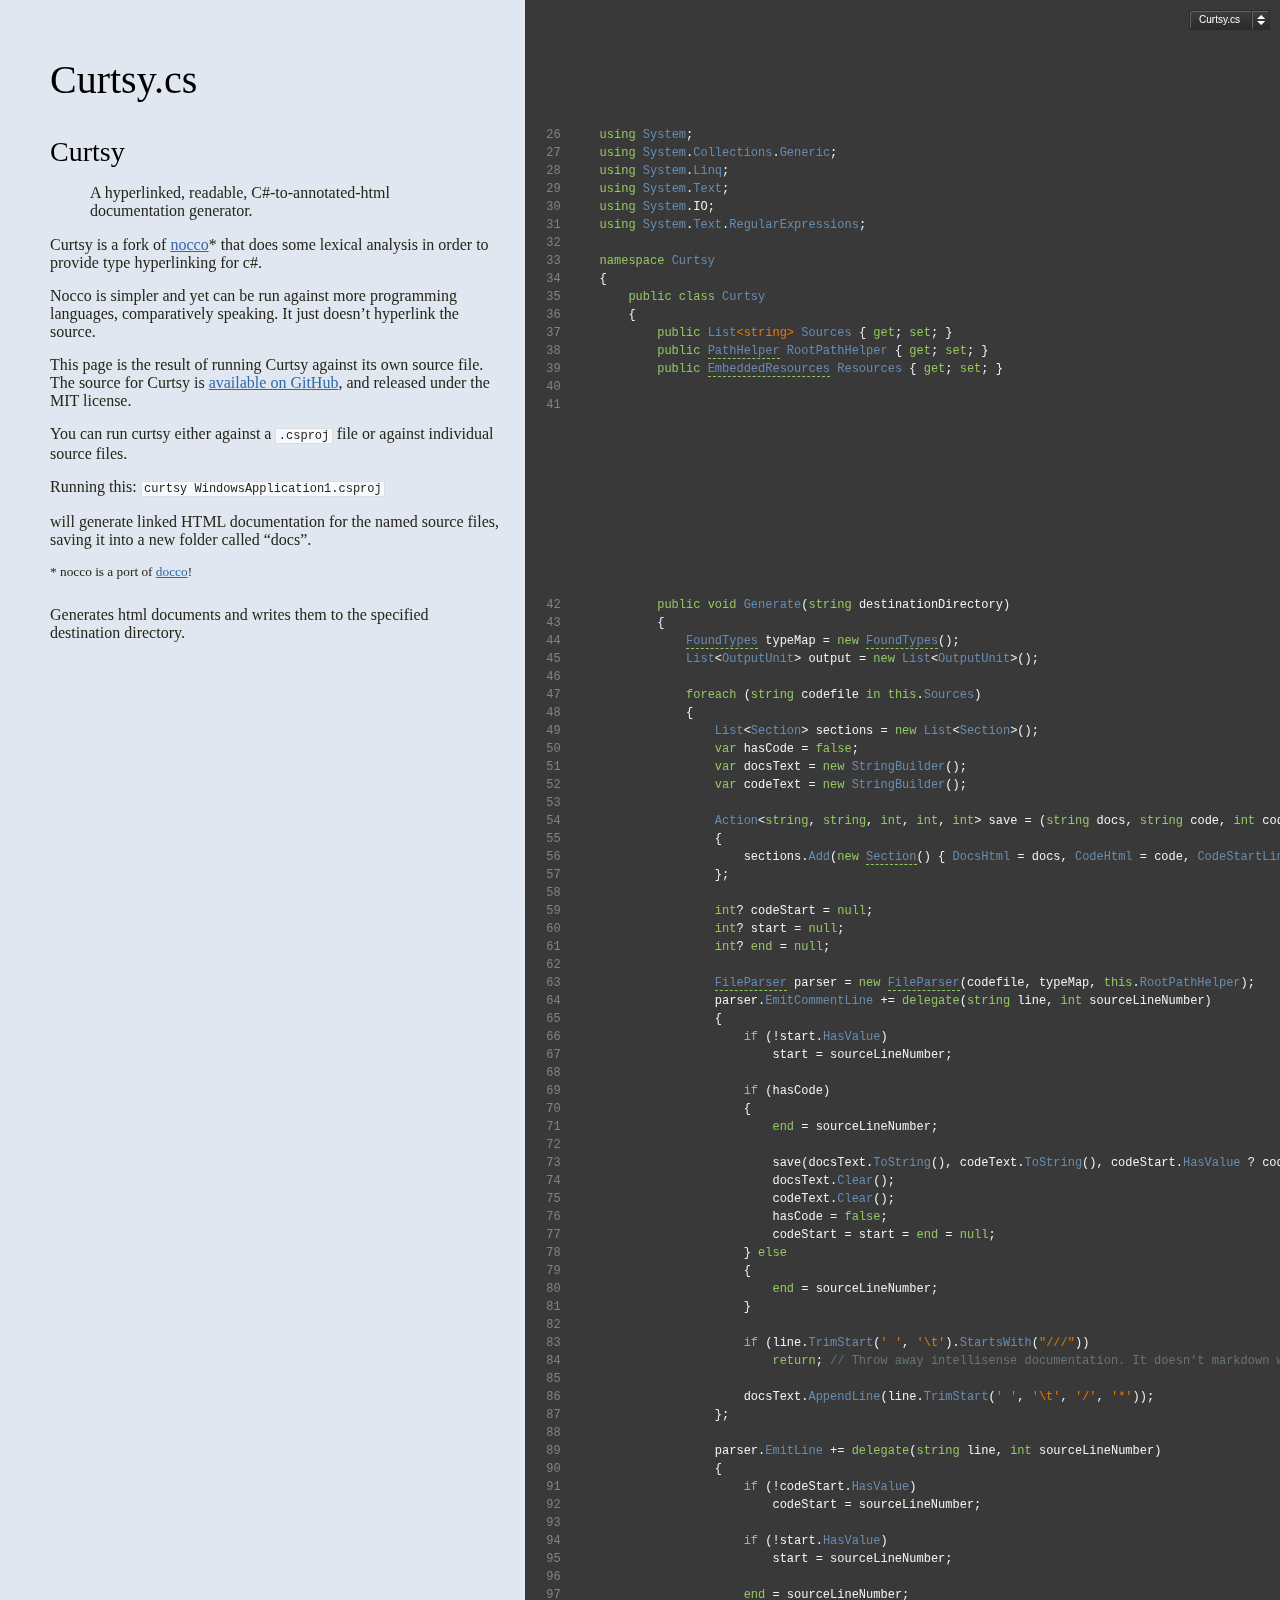
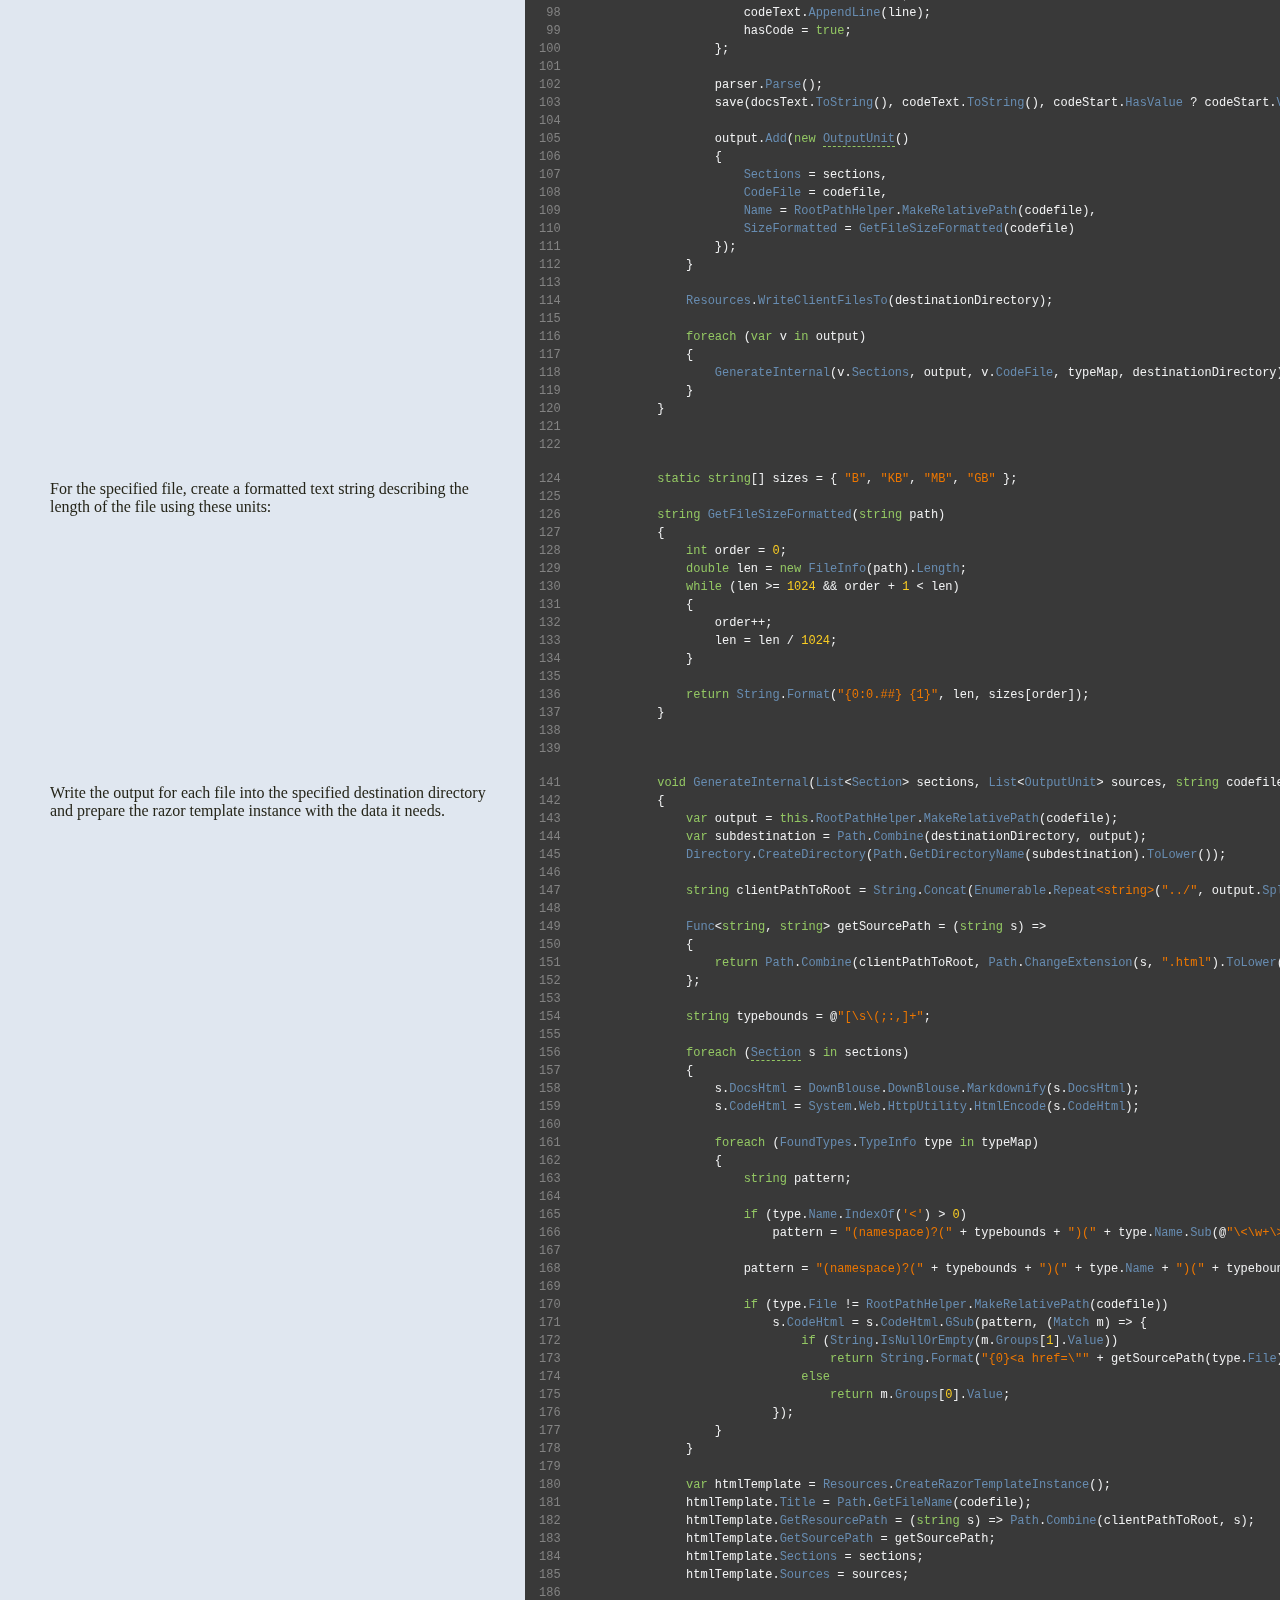
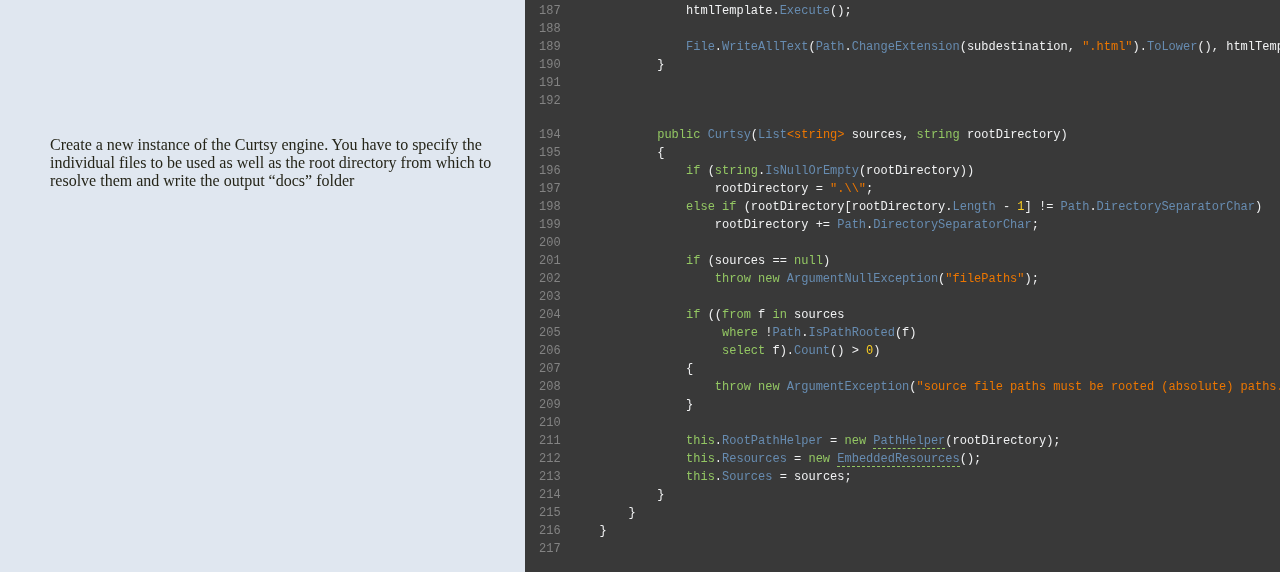
==== curtsy.html @ d338c4c8 "rename to curtsy" ====
<!DOCTYPE html />
<html>
<head>
	<title>Curtsy.cs</title>
	<meta http-equiv="content-type" content="text/html; charset=UTF-8" />
	<link href="curtsy.css" rel="stylesheet" media="all" type="text/css" />
	<script src="prettify.js" type="text/javascript"></script>
</head>
<body onload="prettyPrint()">
	<div id="container">
		<div id="background"></div>
			<div id="sources" class="dd">
				Curtsy.cs
                <div class="ddbtn"></div>
                <header></header>
                <nav>
                    <table border="0" cellspacing="0">
							<tr>
                                <td class="size">8.91 KB</td>
                                <td><a class="source" href="curtsy.html">
								    Curtsy.cs
							    </a></td>
                            </tr>
							<tr>
                                <td class="size">37.19 KB</td>
                                <td><a class="source" href="extensions/stringregexextensions.html">
								    Extensions\StringRegexExtensions.cs
							    </a></td>
                            </tr>
							<tr>
                                <td class="size">1.76 KB</td>
                                <td><a class="source" href="foundtypes.html">
								    FoundTypes.cs
							    </a></td>
                            </tr>
							<tr>
                                <td class="size">12.6 KB</td>
                                <td><a class="source" href="parser,lexer.html">
								    Parser,Lexer.cs
							    </a></td>
                            </tr>
							<tr>
                                <td class="size">1.02 KB</td>
                                <td><a class="source" href="pathhelper.html">
								    PathHelper.cs
							    </a></td>
                            </tr>
							<tr>
                                <td class="size">3.26 KB</td>
                                <td><a class="source" href="program.html">
								    Program.cs
							    </a></td>
                            </tr>
							<tr>
                                <td class="size">1.46 KB</td>
                                <td><a class="source" href="properties/assemblyinfo.html">
								    Properties\AssemblyInfo.cs
							    </a></td>
                            </tr>
							<tr>
                                <td class="size">4.16 KB</td>
                                <td><a class="source" href="embeddedresources.html">
								    EmbeddedResources.cs
							    </a></td>
                            </tr>
							<tr>
                                <td class="size">644 B</td>
                                <td><a class="source" href="section.html">
								    Section.cs
							    </a></td>
                            </tr>
							<tr>
                                <td class="size">1.19 KB</td>
                                <td><a class="source" href="templatebase.html">
								    TemplateBase.cs
							    </a></td>
                            </tr>
                    </table>
				</nav>
			</div>
		<table cellpadding="0" cellspacing="0">
			<thead>
				<tr>
					<th class="docs">
						<h1>Curtsy.cs</h1>
					</th>
                    <th class="lines"></th>
					<th class="code">&nbsp;</th>
				</tr>
			</thead>
			<tbody>
					<tr id="section_1">
						<td class="docs">
							<div class="pilwrap">
								<a class="pilcrow" href="#section_1">&#182;</a>
							</div>
							<h2>Curtsy</h2>
<blockquote>
<p>A hyperlinked, readable, C#-to-annotated-html documentation generator.</p>
</blockquote>
<p>Curtsy is a fork of <a href="http://dontangg.github.com/nocco/">nocco</a>* that does some lexical analysis in order to provide type hyperlinking for c#.</p>

<p>Nocco is simpler and yet can be run against more programming languages, comparatively speaking. It just doesn&rsquo;t hyperlink the source.</p>

<p>This page is the result of running Curtsy against its own source file. The source for Curtsy is <a href="https://github.com/brandonc/curtsy">available on GitHub</a>, and released under the MIT license.</p>

<p>You can run curtsy either against a <code>.csproj</code> file or against individual source files.</p>

<p>Running this: <code>curtsy WindowsApplication1.csproj</code></p>

<p>will generate linked HTML documentation for the named source files, saving it into a new folder called &ldquo;docs&rdquo;.</p>

<p><small>* nocco is a port of <a href="http://jashkenas.github.com/docco/">docco</a>!</small></p>

						</td>
                        <td class="lines">
26<br />
27<br />
28<br />
29<br />
30<br />
31<br />
32<br />
33<br />
34<br />
35<br />
36<br />
37<br />
38<br />
39<br />
40<br />
41<br />
                        </td>
						<td class="code">
							<pre><code class='prettyprint'>using System;
using System.Collections.Generic;
using System.Linq;
using System.Text;
using System.IO;
using System.Text.RegularExpressions;

namespace Curtsy
{
    public class Curtsy
    {
        public List&lt;string&gt; Sources { get; set; }
        public <a href="pathhelper.html">PathHelper</a> RootPathHelper { get; set; }
        public <a href="embeddedresources.html">EmbeddedResources</a> Resources { get; set; }

</code></pre>
						</td>
					</tr>
					<tr id="section_2">
						<td class="docs">
							<div class="pilwrap">
								<a class="pilcrow" href="#section_2">&#182;</a>
							</div>
							<p>Generates html documents and writes them to the specified destination directory.</p>

						</td>
                        <td class="lines">
42<br />
43<br />
44<br />
45<br />
46<br />
47<br />
48<br />
49<br />
50<br />
51<br />
52<br />
53<br />
54<br />
55<br />
56<br />
57<br />
58<br />
59<br />
60<br />
61<br />
62<br />
63<br />
64<br />
65<br />
66<br />
67<br />
68<br />
69<br />
70<br />
71<br />
72<br />
73<br />
74<br />
75<br />
76<br />
77<br />
78<br />
79<br />
80<br />
81<br />
82<br />
83<br />
84<br />
85<br />
86<br />
87<br />
88<br />
89<br />
90<br />
91<br />
92<br />
93<br />
94<br />
95<br />
96<br />
97<br />
98<br />
99<br />
100<br />
101<br />
102<br />
103<br />
104<br />
105<br />
106<br />
107<br />
108<br />
109<br />
110<br />
111<br />
112<br />
113<br />
114<br />
115<br />
116<br />
117<br />
118<br />
119<br />
120<br />
121<br />
122<br />
                        </td>
						<td class="code">
							<pre><code class='prettyprint'>        public void Generate(string destinationDirectory)
        {
            <a href="foundtypes.html">FoundTypes</a> typeMap = new <a href="foundtypes.html">FoundTypes</a>();
            List&lt;OutputUnit&gt; output = new List&lt;OutputUnit&gt;();

            foreach (string codefile in this.Sources)
            {
                List&lt;Section&gt; sections = new List&lt;Section&gt;();
                var hasCode = false;
                var docsText = new StringBuilder();
                var codeText = new StringBuilder();

                Action&lt;string, string, int, int, int&gt; save = (string docs, string code, int codeStartLine, int s, int e) =&gt;
                {
                    sections.Add(new <a href="section.html">Section</a>() { DocsHtml = docs, CodeHtml = code, CodeStartLine = codeStartLine, StartLine = s, EndLine = e });
                };

                int? codeStart = null;
                int? start = null;
                int? end = null;

                <a href="parser,lexer.html">FileParser</a> parser = new <a href="parser,lexer.html">FileParser</a>(codefile, typeMap, this.RootPathHelper);
                parser.EmitCommentLine += delegate(string line, int sourceLineNumber)
                {
                    if (!start.HasValue)
                        start = sourceLineNumber;

                    if (hasCode)
                    {
                        end = sourceLineNumber;

                        save(docsText.ToString(), codeText.ToString(), codeStart.HasValue ? codeStart.Value : 1, start.Value, end.Value);
                        docsText.Clear();
                        codeText.Clear();
                        hasCode = false;
                        codeStart = start = end = null;
                    } else
                    {
                        end = sourceLineNumber;
                    }

                    if (line.TrimStart(&#39; &#39;, &#39;\t&#39;).StartsWith(&quot;///&quot;))
                        return; // Throw away intellisense documentation. It doesn&#39;t markdown well at all.

                    docsText.AppendLine(line.TrimStart(&#39; &#39;, &#39;\t&#39;, &#39;/&#39;, &#39;*&#39;));
                };

                parser.EmitLine += delegate(string line, int sourceLineNumber)
                {
                    if (!codeStart.HasValue)
                        codeStart = sourceLineNumber;

                    if (!start.HasValue)
                        start = sourceLineNumber;

                    end = sourceLineNumber;
                    codeText.AppendLine(line);
                    hasCode = true;
                };

                parser.Parse();
                save(docsText.ToString(), codeText.ToString(), codeStart.HasValue ? codeStart.Value : 0, start.Value, end.Value);

                output.Add(new <a href="section.html">OutputUnit</a>()
                {
                    Sections = sections,
                    CodeFile = codefile,
                    Name = RootPathHelper.MakeRelativePath(codefile),
                    SizeFormatted = GetFileSizeFormatted(codefile)
                });
            }

            Resources.WriteClientFilesTo(destinationDirectory);

            foreach (var v in output)
            {
                GenerateInternal(v.Sections, output, v.CodeFile, typeMap, destinationDirectory);
            }
        }

</code></pre>
						</td>
					</tr>
					<tr id="section_3">
						<td class="docs">
							<div class="pilwrap">
								<a class="pilcrow" href="#section_3">&#182;</a>
							</div>
							<p>For the specified file, create a formatted text string describing the
length of the file using these units:</p>

						</td>
                        <td class="lines">
124<br />
125<br />
126<br />
127<br />
128<br />
129<br />
130<br />
131<br />
132<br />
133<br />
134<br />
135<br />
136<br />
137<br />
138<br />
139<br />
                        </td>
						<td class="code">
							<pre><code class='prettyprint'>        static string[] sizes = { &quot;B&quot;, &quot;KB&quot;, &quot;MB&quot;, &quot;GB&quot; };

        string GetFileSizeFormatted(string path)
        {
            int order = 0;
            double len = new FileInfo(path).Length;
            while (len &gt;= 1024 &amp;&amp; order + 1 &lt; len)
            {
                order++;
                len = len / 1024;
            }

            return String.Format(&quot;{0:0.##} {1}&quot;, len, sizes[order]);
        }

</code></pre>
						</td>
					</tr>
					<tr id="section_4">
						<td class="docs">
							<div class="pilwrap">
								<a class="pilcrow" href="#section_4">&#182;</a>
							</div>
							<p>Write the output for each file into the specified destination directory
and prepare the razor template instance with the data it needs.</p>

						</td>
                        <td class="lines">
141<br />
142<br />
143<br />
144<br />
145<br />
146<br />
147<br />
148<br />
149<br />
150<br />
151<br />
152<br />
153<br />
154<br />
155<br />
156<br />
157<br />
158<br />
159<br />
160<br />
161<br />
162<br />
163<br />
164<br />
165<br />
166<br />
167<br />
168<br />
169<br />
170<br />
171<br />
172<br />
173<br />
174<br />
175<br />
176<br />
177<br />
178<br />
179<br />
180<br />
181<br />
182<br />
183<br />
184<br />
185<br />
186<br />
187<br />
188<br />
189<br />
190<br />
191<br />
192<br />
                        </td>
						<td class="code">
							<pre><code class='prettyprint'>        void GenerateInternal(List&lt;Section&gt; sections, List&lt;OutputUnit&gt; sources, string codefile, <a href="foundtypes.html">FoundTypes</a> typeMap, string destinationDirectory)
        {
            var output = this.RootPathHelper.MakeRelativePath(codefile);
            var subdestination = Path.Combine(destinationDirectory, output);
            Directory.CreateDirectory(Path.GetDirectoryName(subdestination).ToLower());

            string clientPathToRoot = String.Concat(Enumerable.Repeat&lt;string&gt;(&quot;../&quot;, output.Split(Path.DirectorySeparatorChar).Length - 1));

            Func&lt;string, string&gt; getSourcePath = (string s) =&gt;
            {
                return Path.Combine(clientPathToRoot, Path.ChangeExtension(s, &quot;.html&quot;).ToLower()).Replace(Path.DirectorySeparatorChar, &#39;/&#39;);
            };

            string typebounds = @&quot;[\s\(;:,]+&quot;;

            foreach (<a href="section.html">Section</a> s in sections)
            {
                s.DocsHtml = DownBlouse.DownBlouse.Markdownify(s.DocsHtml);
                s.CodeHtml = System.Web.HttpUtility.HtmlEncode(s.CodeHtml);

                foreach (FoundTypes.TypeInfo type in typeMap)
                {
                    string pattern;

                    if (type.Name.IndexOf(&#39;&lt;&#39;) &gt; 0)
                        pattern = &quot;(namespace)?(&quot; + typebounds + &quot;)(&quot; + type.Name.Sub(@&quot;\&lt;\w+\&gt;&quot;, @&quot;&amp;lt;\w+&amp;gt;&quot;) + &quot;)(&quot; + typebounds + &quot;)&quot;;

                    pattern = &quot;(namespace)?(&quot; + typebounds + &quot;)(&quot; + type.Name + &quot;)(&quot; + typebounds + &quot;)&quot;;

                    if (type.File != RootPathHelper.MakeRelativePath(codefile))
                        s.CodeHtml = s.CodeHtml.GSub(pattern, (Match m) =&gt; {
                            if (String.IsNullOrEmpty(m.Groups[1].Value))
                                return String.Format(&quot;{0}&lt;a href=\&quot;&quot; + getSourcePath(type.File) + &quot;\&quot;&gt;{1}&lt;/a&gt;{2}&quot;, m.Groups[2].Value, m.Groups[3].Value, m.Groups[4].Value);
                            else
                                return m.Groups[0].Value;
                        });
                }
            }

            var htmlTemplate = Resources.CreateRazorTemplateInstance();
            htmlTemplate.Title = Path.GetFileName(codefile);
            htmlTemplate.GetResourcePath = (string s) =&gt; Path.Combine(clientPathToRoot, s);
            htmlTemplate.GetSourcePath = getSourcePath;
            htmlTemplate.Sections = sections;
            htmlTemplate.Sources = sources;

            htmlTemplate.Execute();

            File.WriteAllText(Path.ChangeExtension(subdestination, &quot;.html&quot;).ToLower(), htmlTemplate.Buffer.ToString()); // Overwrites existing file
        }

</code></pre>
						</td>
					</tr>
					<tr id="section_5">
						<td class="docs">
							<div class="pilwrap">
								<a class="pilcrow" href="#section_5">&#182;</a>
							</div>
							<p>Create a new instance of the Curtsy engine. You have to specify the individual files to be used as well
as the root directory from which to resolve them and write the output &ldquo;docs&rdquo; folder</p>

						</td>
                        <td class="lines">
194<br />
195<br />
196<br />
197<br />
198<br />
199<br />
200<br />
201<br />
202<br />
203<br />
204<br />
205<br />
206<br />
207<br />
208<br />
209<br />
210<br />
211<br />
212<br />
213<br />
214<br />
215<br />
216<br />
217<br />
                        </td>
						<td class="code">
							<pre><code class='prettyprint'>        public Curtsy(List&lt;string&gt; sources, string rootDirectory)
        {
            if (string.IsNullOrEmpty(rootDirectory))
                rootDirectory = &quot;.\\&quot;;
            else if (rootDirectory[rootDirectory.Length - 1] != Path.DirectorySeparatorChar)
                rootDirectory += Path.DirectorySeparatorChar;
            
            if (sources == null)
                throw new ArgumentNullException(&quot;filePaths&quot;);

            if ((from f in sources
                 where !Path.IsPathRooted(f)
                 select f).Count() &gt; 0)
            {
                throw new ArgumentException(&quot;source file paths must be rooted (absolute) paths.&quot;);
            }

            this.RootPathHelper = new <a href="pathhelper.html">PathHelper</a>(rootDirectory);
            this.Resources = new <a href="embeddedresources.html">EmbeddedResources</a>();
            this.Sources = sources;
        }
    }
}

</code></pre>
						</td>
					</tr>
			</tbody>
		</table>
	</div>
</body>
</html>
---- curtsy.css ----
/*--------------------- Layout and Typography ----------------------------*/
body {
  font-family: 'Bookman Old Style',Georgia,serif;
  font-size: 15px;
  line-height: 22px;
  color: #252519;
  margin: 0; padding: 0;
  background-color: #E0E7F0
}
a { 
  color: #3067ac;
}
a:visited {
  color: #261a3b;
}
  a:visited {
    color: #261a3b;
  }
p {
  margin: 0 0 15px 0;
}
h4, h5, h6 {
  color: #333;
  margin: 6px 0 6px 0;
  font-size: 13px;
}
  h2, h3 {
    margin: 0;
    color: #000;
    font-family: 'Droid Serif', Georgia, serif;
    font-size: 28px;
    line-height: 32px;
    font-weight: normal;
  }
    h1 {
      margin-top: 40px;
      margin-bottom: 15px;
      color: #000;
      font-family: 'Droid Serif', Georgia, serif;
      font-size: 40px;
      line-height: 60px;
      font-weight: normal;
    }
#container {
  position: relative;
}
#background {
  position: fixed;
  top: 0; left: 524px; right: 0; bottom: 0;
  background: #393939;
  border-left: 1px solid #e5e5ee;
  z-index: -1;
}
#sources {
    position: fixed;
    top: 10px;
    right: 10px;
}

#sources ul {
    margin: 0;
    padding: 0;
}

#sources li {
    list-style-type: none;
    margin: 0;
}

#sources header {
  width: 100%;
  height: 7px;
  background: transparent url('[data-uri]') no-repeat scroll right 1px;
  position: absolute;
  right: 2px;
  top: 17px;
  z-index: 2;
  display: none;
}

#sources nav {
    position: absolute;
    top: 23px;
    right: -4px;
    background: #2c2c2c;
    margin: 0 auto;
    /* border-radius */
    -webkit-border-radius: 3px;
    -moz-border-radius: 3px;
    border-radius: 3px;
    /* box-shadow */
    -webkit-box-shadow: rgba(0,0,0,0.2) 0px 1px 3px;
    -moz-box-shadow: rgba(0,0,0,0.2) 0px 1px 3px;
    box-shadow: rgba(0,0,0,0.2) 0px 1px 3px;
    border-width: 1px 0 0 1px;
    border-style: solid;
    border-color: #626262;
    z-index: 1; 
}

#sources nav table {
  width: 100%;
  border: solid 4px #4e4e4e;
  -webkit-border-radius: 2px;
  -moz-border-radius: 2px;
  border-radius: 2px;
  font: normal 12px/29px Arial;
}

#sources nav table a {
  color: #cacaca;
  text-decoration: none;
  display: block;
  width: 100%;
  height: 29px;
}

#sources nav tr:hover a {
  color: #fff;
}

#sources nav tr:hover td.size {
  color: #fff;
}

#sources nav tr:first-child td {
  border-top: none;
}

#sources nav td {
  padding: 5px;
  margin: 0;
  border-top: 1px solid #383838;
  vertical-align: bottom;
  padding: 0 10px;
  background: transparent url('[data-uri]') no-repeat scroll right top;
  overflow: hidden;
}

#sources nav td.size {
  font: normal 10px/25px 'Courier New';
  color: #777;
  text-align: right;
  vertical-align: bottom;
  padding: 0 0 0 10px;
  background:url('[data-uri]') no-repeat scroll left top;
  overflow: hidden;
  white-space: nowrap;
}

.dd {
    background-image: url('[data-uri]');
    background-repeat: no-repeat;
    height: 20px;
    padding: 0 30px 0 10px;
    font: normal 10px/20px Arial,sans-serif;
    color: white;
    cursor: pointer; 
}

#sources:hover nav, #sources:hover header {
    display: block !important;
}

.ddbtn {
    width: 19px;
    height: 20px;
    background-image: url('[data-uri]');
    background-repeat: no-repeat;
    margin: 0 0 0 10px;
    position: absolute;
    right: 0;
    top: 0;
}

.dd nav {
    display: none;
}

#jump_to, #jump_page {
  background: #66747B;
  -webkit-box-shadow: 0 0 15px #777; -moz-box-shadow: 0 0 15px #777;
  -webkit-border-bottom-left-radius: 4px; -moz-border-radius-bottomleft: 4px;
  font: 10px sans-serif;
  text-transform: uppercase;
  cursor: pointer;
  text-align: right;
}
#jump_to, #jump_wrapper {
  position: fixed;
  right: 0; top: 0;
  padding: 5px 10px;
}
  #jump_wrapper {
    padding: 0;
    display: none;
  }
    #jump_to:hover #jump_wrapper {
      display: block;
    }
    #jump_page {
      padding: 5px 0 3px;
      margin: 0 0 25px 25px;
    }
      #jump_page .source {
        display: block;
        padding: 5px 10px;
        text-decoration: none;
        border-top: 1px solid #393939;
      }
        #jump_page .source:hover {
          background: #586f8b;
          color: #fff;
        }
        #jump_page .source:first-child {
        }
        #jump_page a {
            color: black;
        }
table td {
  border: 0;
  outline: 0;
  vertical-align: top;
}
  td.docs, th.docs {
    max-width: 450px;
    min-width: 450px;
    min-height: 5px;
    padding: 10px 25px 1px 50px;
    overflow-x: hidden;
    vertical-align: top;
    text-align: left;
  }
    .docs pre {
      margin: 15px 0 15px;
      padding-left: 15px;
    }
    .docs p tt, .docs p code {
      background: #f8f8ff;
      border: 1px solid #dedede;
      font-size: 12px;
      padding: 0 0.2em;
    }
    .pilwrap {
      position: relative;
    }
      .pilcrow {
        font: 12px Arial;
        text-decoration: none;
        color: #454545;
        position: absolute;
        top: 6px; left: -20px;
        padding: 1px 2px;
        opacity: 0;
        -webkit-transition: opacity 0.2s linear;
        background: url('[data-uri]') no-repeat scroll 0 0;
        width: 11px;
        height: 11px;
        text-indent: -999px;
      }
        td.docs:hover .pilcrow {
          opacity: 1;
        }
  td.lines {
    width: auto;
    text-align: right;
    font-family: Menlo, Monaco, Consolas, "Lucida Console", monospace;
    font-size: 12px; line-height: 18px;
    color: #838383;
    padding: 0 14px 16px 14px;
    background-color: #393939;
  }
  td.code, th.code {
    padding: 0 15px 16px 25px;
    width: 100%;
    vertical-align: top;
    background: #393939;
  }
  th.lines {
      background-color: #393939;
  }
  td.code a, th.code a 
  {
      text-decoration: none;
      border-bottom: 1px dashed #93C763;
  }
  td.code a:hover, th.code a:hover {
      color: #93C763;
  }
    pre, tt, code {
      font-size: 12px; line-height: 18px;
      font-family: Menlo, Monaco, Consolas, "Lucida Console", monospace;
      margin: 0; padding: 0;
    }

/*---------------------- Prettify Syntax Highlighting -----------------------------*/
/*
 * Derived from einaros's Sons of Obsidian theme at
 * http://studiostyl.es/schemes/son-of-obsidian by
 * Alex Ford of CodeTunnel:
 * http://CodeTunnel.com/blog/post/71/google-code-prettify-obsidian-theme
 */

.str
{
    color: #EC7600;
}
.kwd
{
    color: #93C763;
}
.com
{
    color: #66747B;
}
.typ
{
    color: #678CB1;
}
.lit
{
    color: #FACD22;
}
.pun
{
    color: #F1F2F3;
}
.pln
{
    color: #F1F2F3;
}
.tag
{
    color: #8AC763;
}
.atn
{
    color: #E0E2E4;
}
.atv
{
    color: #EC7600;
}
.dec
{
    color: purple;
}
pre.prettyprint
{
    border: 0px solid #888;
}
ol.linenums
{
    margin-top: 0;
    margin-bottom: 0;
}
.prettyprint {
    background: #393939;
}
li.L0, li.L1, li.L2, li.L3, li.L4, li.L5, li.L6, li.L7, li.L8, li.L9
{
    color: #555;
}
li.L1, li.L3, li.L5, li.L7, li.L9 {
    background: #111;
}
@media print
{
    .str
    {
        color: #060;
    }
    .kwd
    {
        color: #006;
        font-weight: bold;
    }
    .com
    {
        color: #600;
        font-style: italic;
    }
    .typ
    {
        color: #404;
        font-weight: bold;
    }
    .lit
    {
        color: #044;
    }
    .pun
    {
        color: #440;
    }
    .pln
    {
        color: #000;
    }
    .tag
    {
        color: #006;
        font-weight: bold;
    }
    .atn
    {
        color: #404;
    }
    .atv
    {
        color: #060;
    }
}
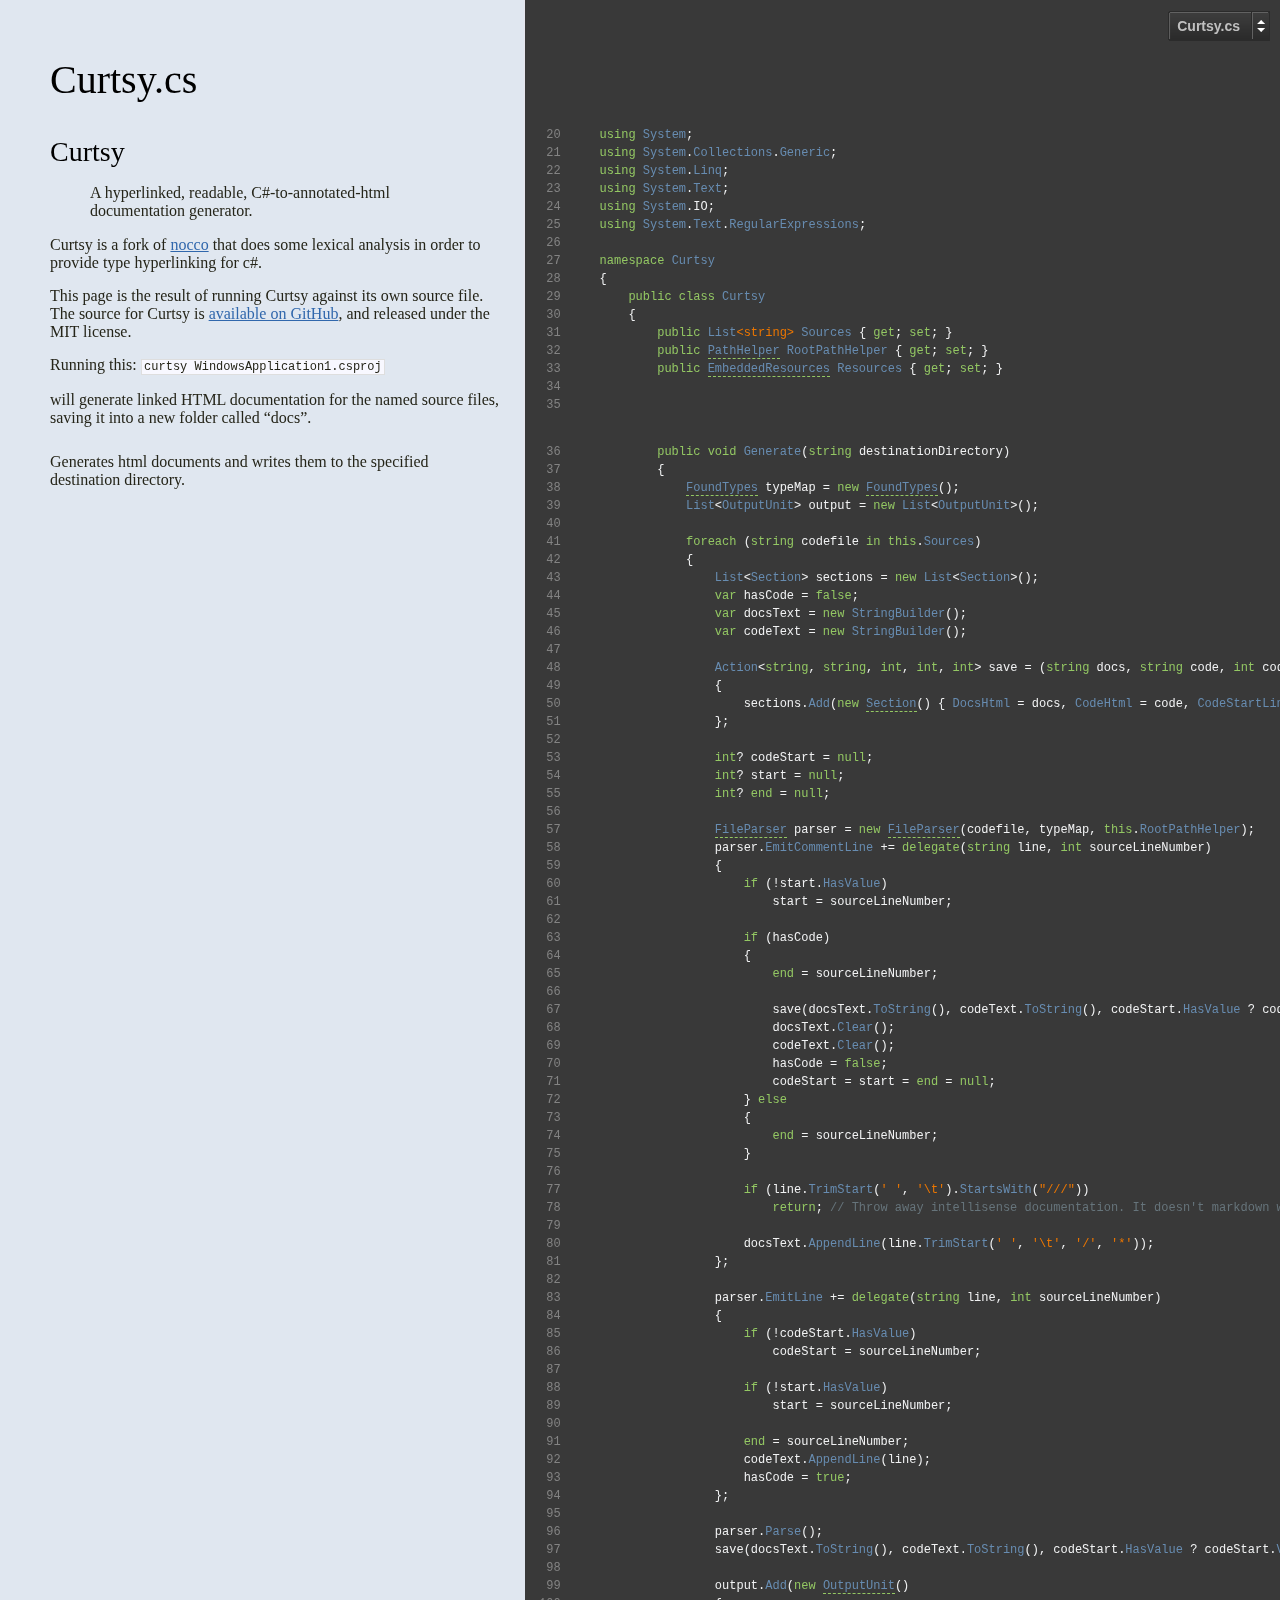
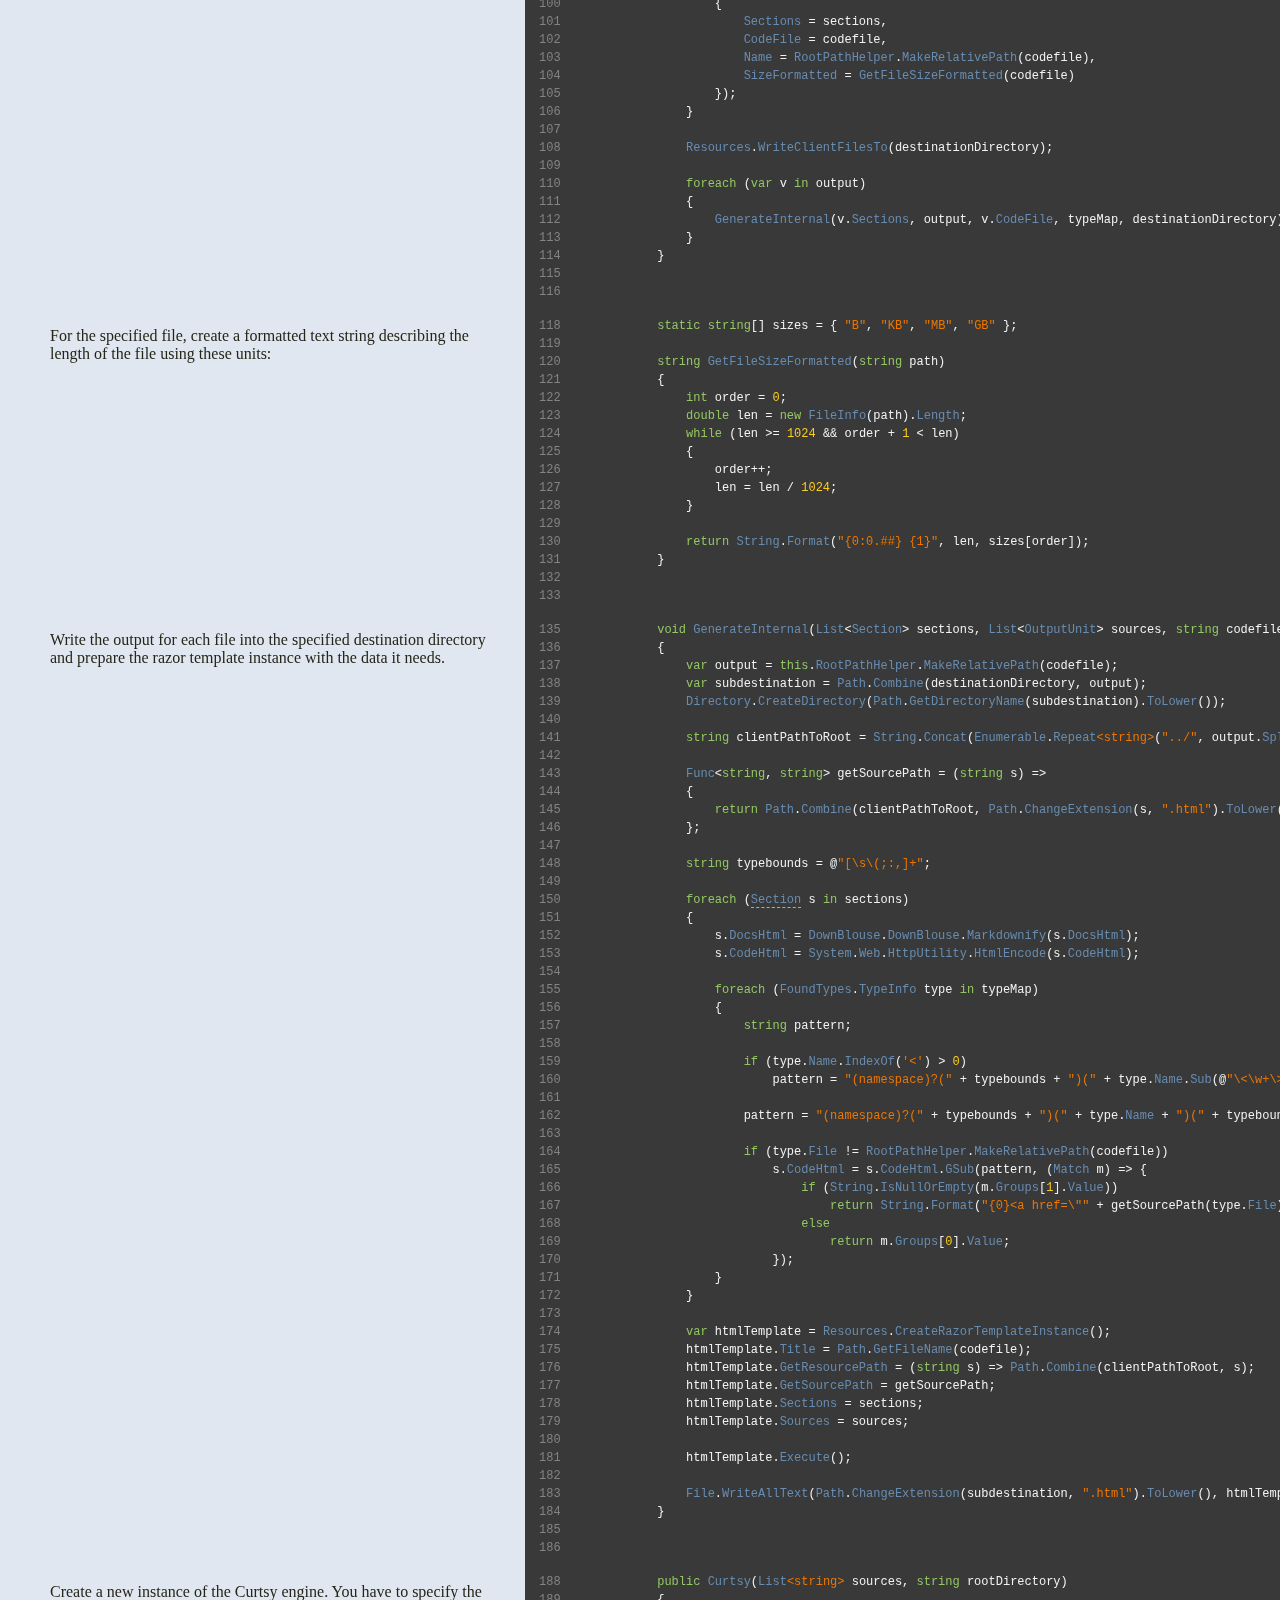
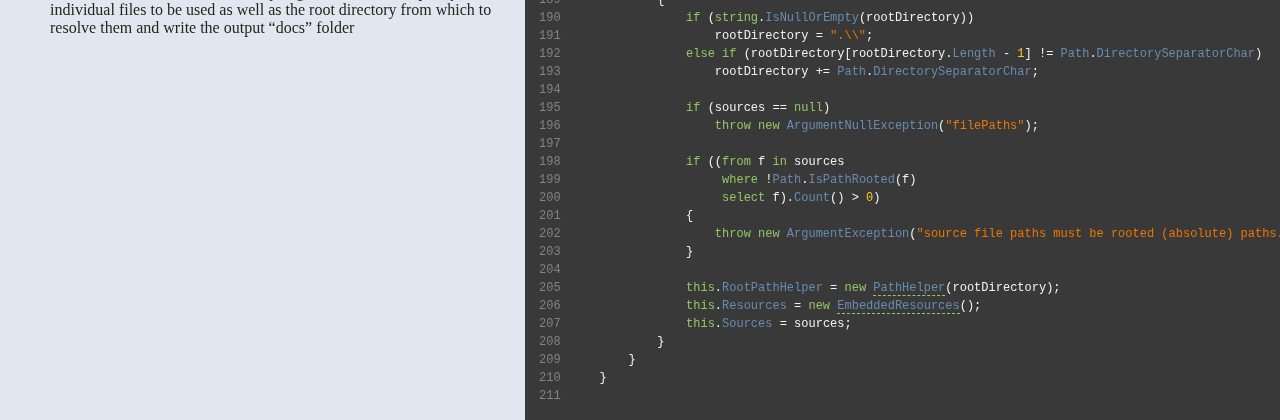
==== commit 11fed158: "enlarge file dropdown thing" ====
--- a/curtsy.html
+++ b/curtsy.html
@@ -16,7 +16,7 @@
                 <nav>
                     <table border="0" cellspacing="0">
 							<tr>
-                                <td class="size">8.91 KB</td>
+                                <td class="size">8.64 KB</td>
                                 <td><a class="source" href="curtsy.html">
 								    Curtsy.cs
 							    </a></td>
@@ -98,22 +98,22 @@
 <blockquote>
 <p>A hyperlinked, readable, C#-to-annotated-html documentation generator.</p>
 </blockquote>
-<p>Curtsy is a fork of <a href="http://dontangg.github.com/nocco/">nocco</a>* that does some lexical analysis in order to provide type hyperlinking for c#.</p>
-
-<p>Nocco is simpler and yet can be run against more programming languages, comparatively speaking. It just doesn&rsquo;t hyperlink the source.</p>
+<p>Curtsy is a fork of <a href="http://dontangg.github.com/nocco/">nocco</a> that does some lexical analysis in order to provide type hyperlinking for c#.</p>
 
 <p>This page is the result of running Curtsy against its own source file. The source for Curtsy is <a href="https://github.com/brandonc/curtsy">available on GitHub</a>, and released under the MIT license.</p>
 
-<p>You can run curtsy either against a <code>.csproj</code> file or against individual source files.</p>
-
 <p>Running this: <code>curtsy WindowsApplication1.csproj</code></p>
 
 <p>will generate linked HTML documentation for the named source files, saving it into a new folder called &ldquo;docs&rdquo;.</p>
 
-<p><small>* nocco is a port of <a href="http://jashkenas.github.com/docco/">docco</a>!</small></p>
-
 						</td>
                         <td class="lines">
+20<br />
+21<br />
+22<br />
+23<br />
+24<br />
+25<br />
 26<br />
 27<br />
 28<br />
@@ -124,12 +124,6 @@
 33<br />
 34<br />
 35<br />
-36<br />
-37<br />
-38<br />
-39<br />
-40<br />
-41<br />
                         </td>
 						<td class="code">
 							<pre><code class='prettyprint'>using System;
@@ -159,6 +153,12 @@
 
 						</td>
                         <td class="lines">
+36<br />
+37<br />
+38<br />
+39<br />
+40<br />
+41<br />
 42<br />
 43<br />
 44<br />
@@ -234,12 +234,6 @@
 114<br />
 115<br />
 116<br />
-117<br />
-118<br />
-119<br />
-120<br />
-121<br />
-122<br />
                         </td>
 						<td class="code">
 							<pre><code class='prettyprint'>        public void Generate(string destinationDirectory)
@@ -335,6 +329,12 @@
 
 						</td>
                         <td class="lines">
+118<br />
+119<br />
+120<br />
+121<br />
+122<br />
+123<br />
 124<br />
 125<br />
 126<br />
@@ -345,12 +345,6 @@
 131<br />
 132<br />
 133<br />
-134<br />
-135<br />
-136<br />
-137<br />
-138<br />
-139<br />
                         </td>
 						<td class="code">
 							<pre><code class='prettyprint'>        static string[] sizes = { &quot;B&quot;, &quot;KB&quot;, &quot;MB&quot;, &quot;GB&quot; };
@@ -381,6 +375,12 @@
 
 						</td>
                         <td class="lines">
+135<br />
+136<br />
+137<br />
+138<br />
+139<br />
+140<br />
 141<br />
 142<br />
 143<br />
@@ -427,12 +427,6 @@
 184<br />
 185<br />
 186<br />
-187<br />
-188<br />
-189<br />
-190<br />
-191<br />
-192<br />
                         </td>
 						<td class="code">
 							<pre><code class='prettyprint'>        void GenerateInternal(List&lt;Section&gt; sections, List&lt;OutputUnit&gt; sources, string codefile, <a href="foundtypes.html">FoundTypes</a> typeMap, string destinationDirectory)
@@ -499,6 +493,12 @@
 
 						</td>
                         <td class="lines">
+188<br />
+189<br />
+190<br />
+191<br />
+192<br />
+193<br />
 194<br />
 195<br />
 196<br />
@@ -517,12 +517,6 @@
 209<br />
 210<br />
 211<br />
-212<br />
-213<br />
-214<br />
-215<br />
-216<br />
-217<br />
                         </td>
 						<td class="code">
 							<pre><code class='prettyprint'>        public Curtsy(List&lt;string&gt; sources, string rootDirectory)
--- a/curtsy.css
+++ b/curtsy.css
@@ -55,6 +55,7 @@
     position: fixed;
     top: 10px;
     right: 10px;
+    color: #c0c0c0;
 }
 
 #sources ul {
@@ -72,15 +73,15 @@
   height: 7px;
   background: transparent url('[data-uri]') no-repeat scroll right 1px;
   position: absolute;
-  right: 2px;
-  top: 17px;
+  right: 3px;
+  top: 28px;
   z-index: 2;
   display: none;
 }
 
 #sources nav {
     position: absolute;
-    top: 23px;
+    top: 34px;
     right: -4px;
     background: #2c2c2c;
     margin: 0 auto;
@@ -149,27 +150,33 @@
 }
 
 .dd {
-    background-image: url('[data-uri]');
+    background-image: url('[data-uri]');
     background-repeat: no-repeat;
-    height: 20px;
+    height: 32px;
     padding: 0 30px 0 10px;
-    font: normal 10px/20px Arial,sans-serif;
+    font: bold 14px/32px Arial,sans-serif;
     color: white;
-    cursor: pointer; 
+    cursor: pointer;
+    vertical-align: middle;
 }
 
 #sources:hover nav, #sources:hover header {
     display: block !important;
 }
 
+#sources:hover, #sources:hover .ddbtn {
+    background-position: 0 -32px !important;
+    color: #fff;
+}
+
 .ddbtn {
-    width: 19px;
-    height: 20px;
-    background-image: url('[data-uri]');
+    width: 20px;
+    height: 32px;
+    background-image: url('[data-uri]');
     background-repeat: no-repeat;
     margin: 0 0 0 10px;
     position: absolute;
-    right: 0;
+    right: -1px;
     top: 0;
 }
 
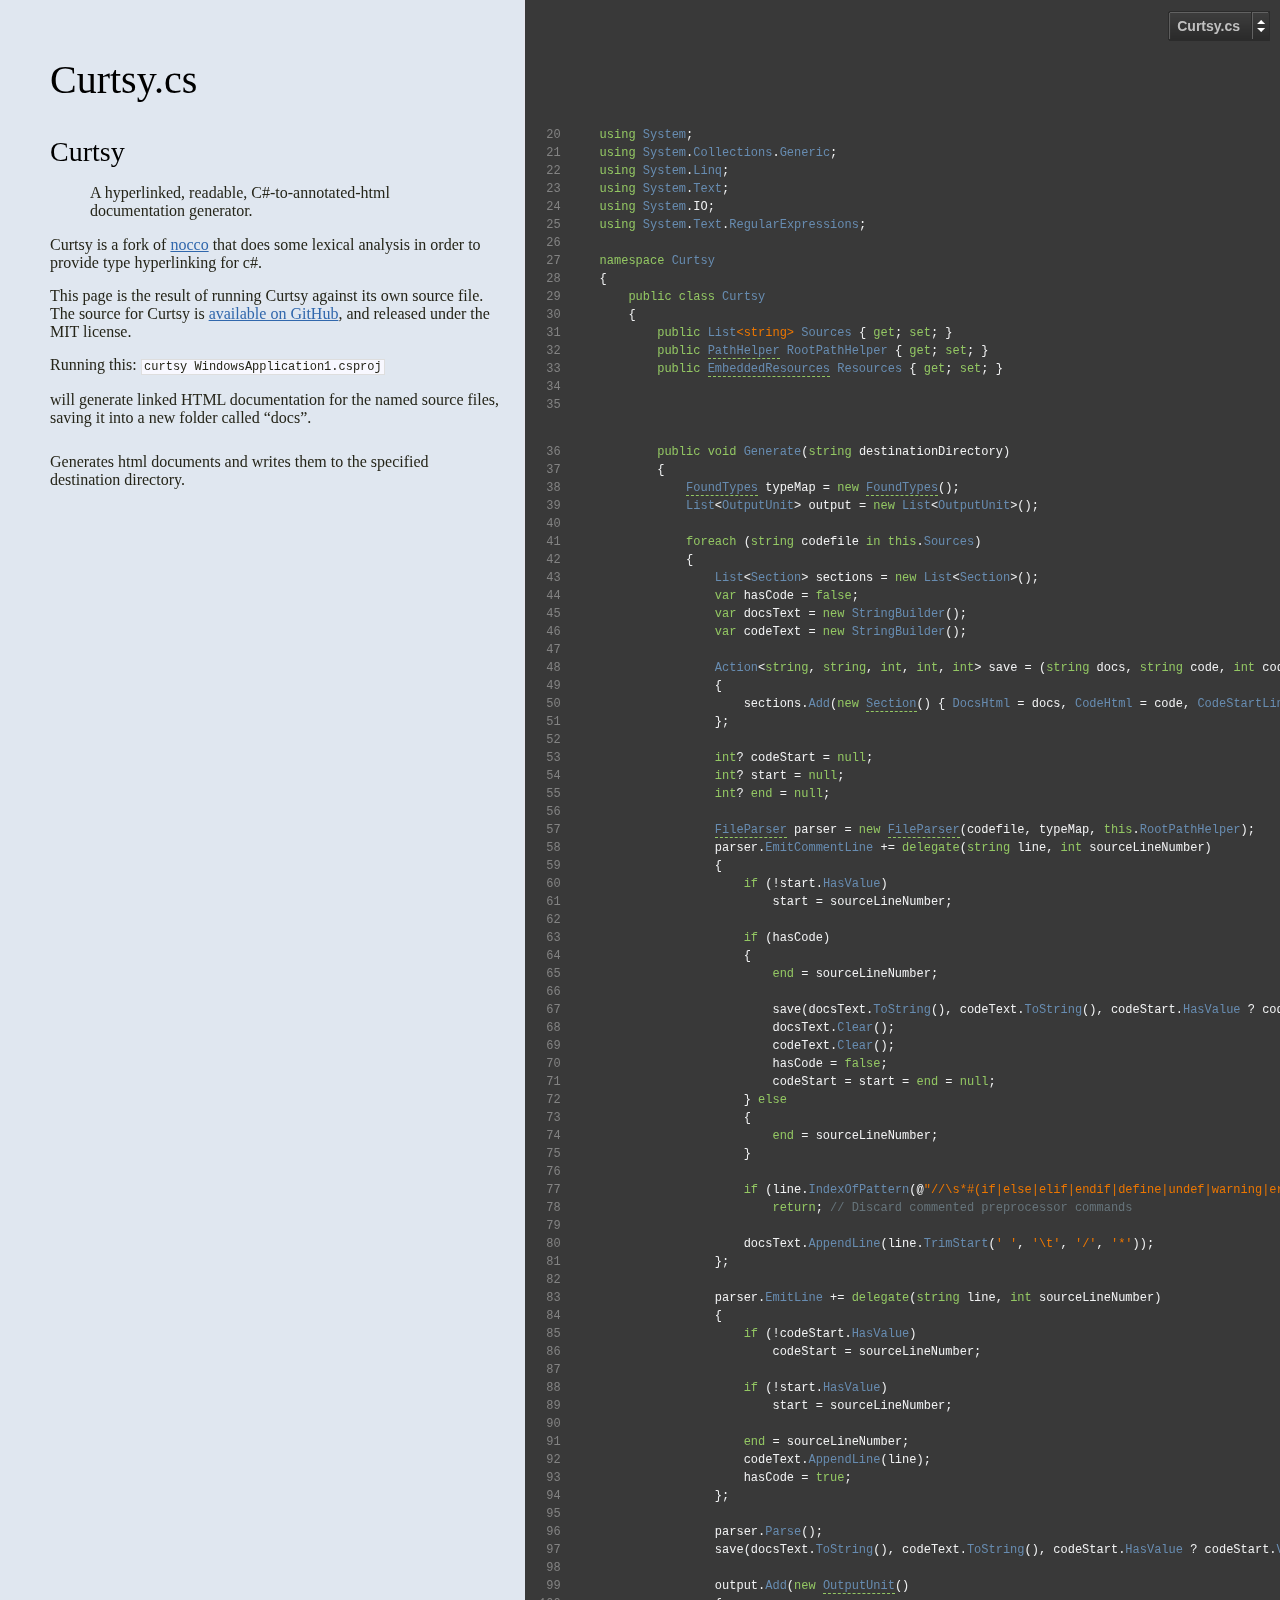
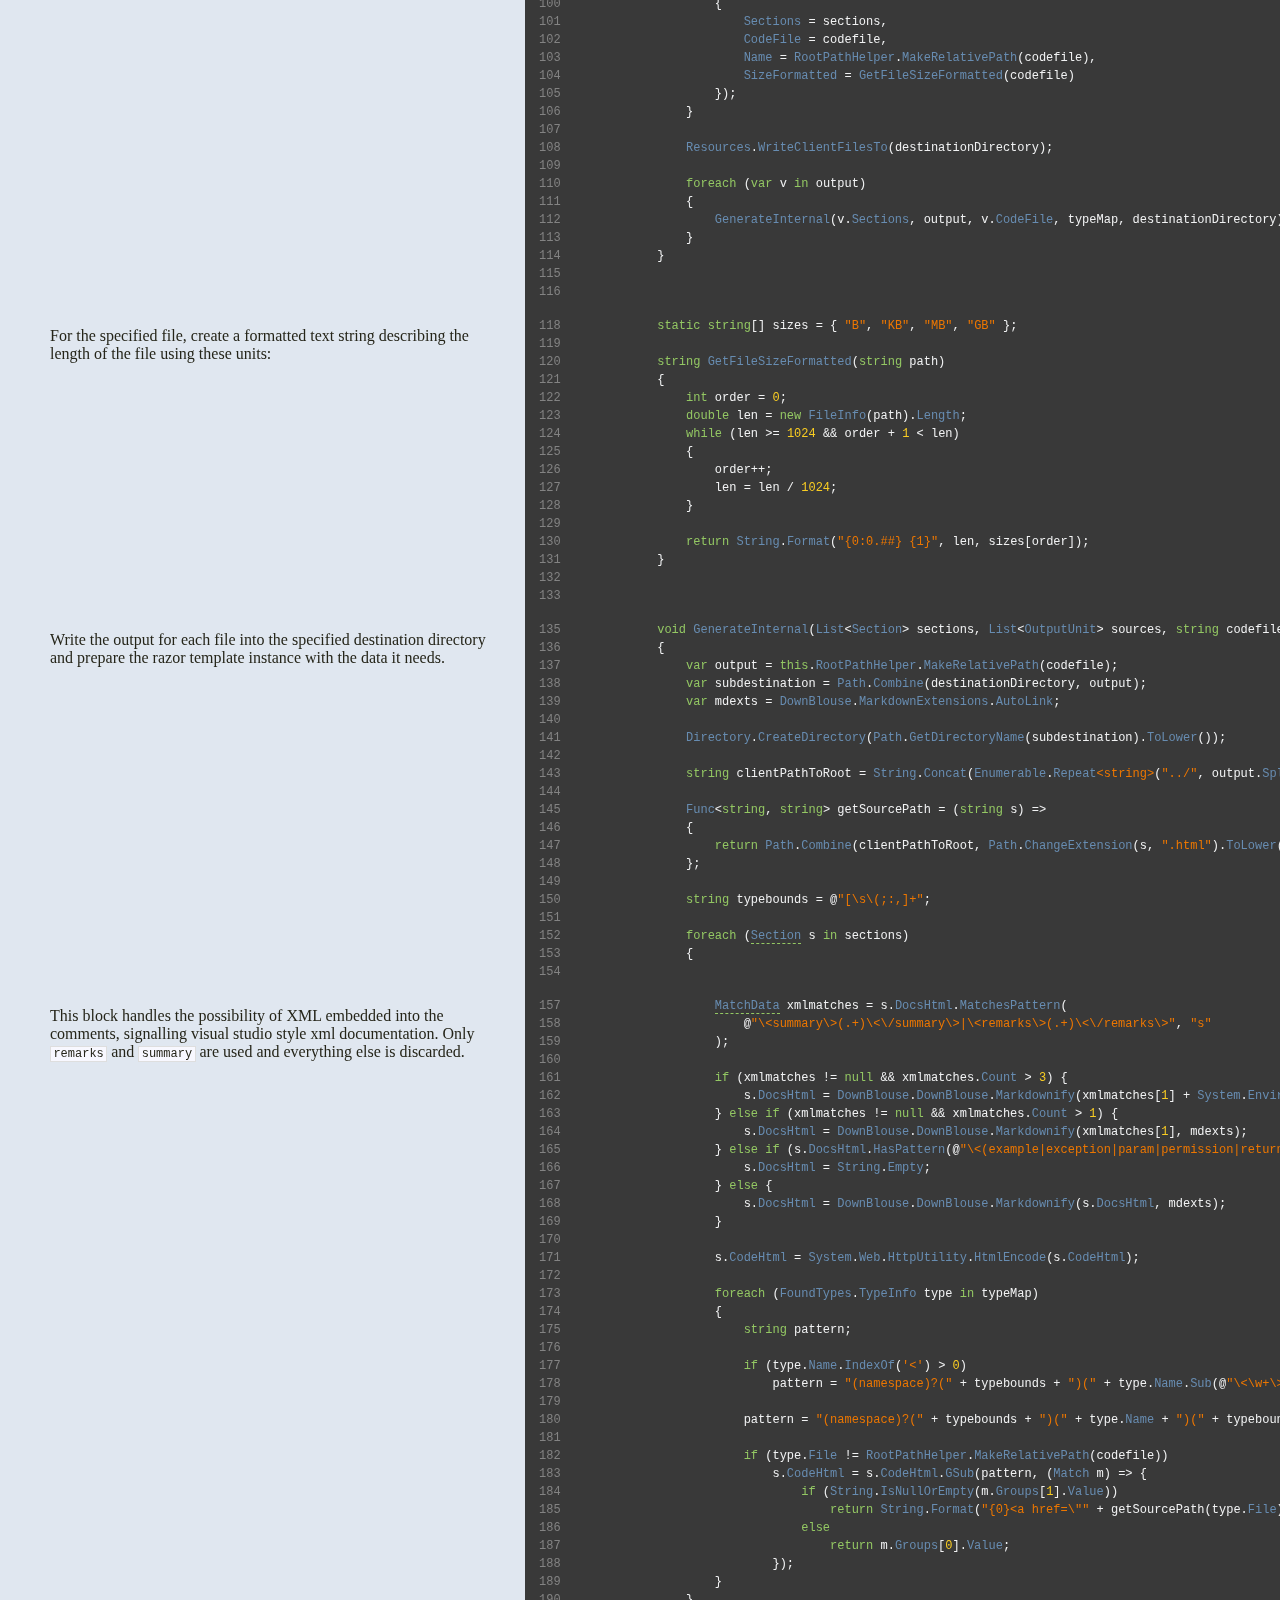
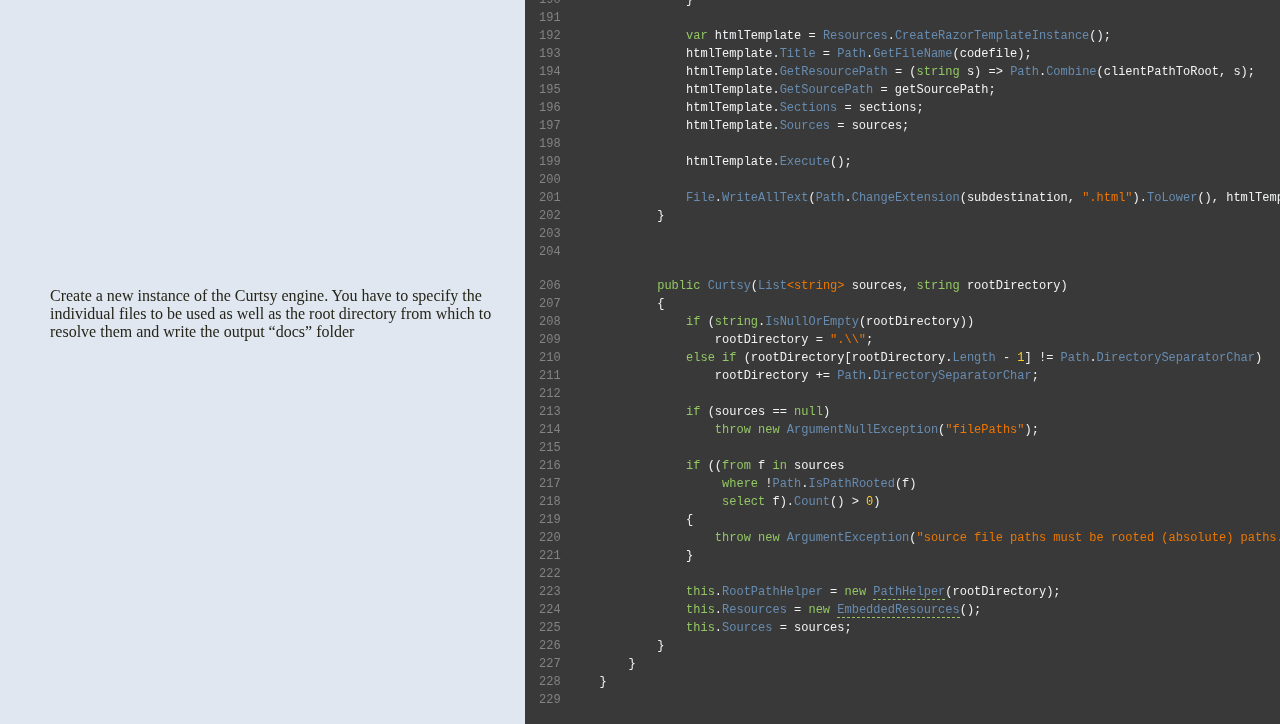
==== commit dc514001: "updated source => updated docs" ====
--- a/curtsy.html
+++ b/curtsy.html
@@ -16,13 +16,13 @@
                 <nav>
                     <table border="0" cellspacing="0">
 							<tr>
-                                <td class="size">8.64 KB</td>
+                                <td class="size">9.77 KB</td>
                                 <td><a class="source" href="curtsy.html">
 								    Curtsy.cs
 							    </a></td>
                             </tr>
 							<tr>
-                                <td class="size">37.19 KB</td>
+                                <td class="size">37.36 KB</td>
                                 <td><a class="source" href="extensions/stringregexextensions.html">
 								    Extensions\StringRegexExtensions.cs
 							    </a></td>
@@ -277,8 +277,8 @@
                         end = sourceLineNumber;
                     }
 
-                    if (line.TrimStart(&#39; &#39;, &#39;\t&#39;).StartsWith(&quot;///&quot;))
-                        return; // Throw away intellisense documentation. It doesn&#39;t markdown well at all.
+                    if (line.IndexOfPattern(@&quot;//\s*#(if|else|elif|endif|define|undef|warning|error|line|region|endregion)&quot;) == 0)
+                        return; // Discard commented preprocessor commands
 
                     docsText.AppendLine(line.TrimStart(&#39; &#39;, &#39;\t&#39;, &#39;/&#39;, &#39;*&#39;));
                 };
@@ -395,8 +395,41 @@
 152<br />
 153<br />
 154<br />
-155<br />
-156<br />
+                        </td>
+						<td class="code">
+							<pre><code class='prettyprint'>        void GenerateInternal(List&lt;Section&gt; sections, List&lt;OutputUnit&gt; sources, string codefile, <a href="foundtypes.html">FoundTypes</a> typeMap, string destinationDirectory)
+        {
+            var output = this.RootPathHelper.MakeRelativePath(codefile);
+            var subdestination = Path.Combine(destinationDirectory, output);
+            var mdexts = DownBlouse.MarkdownExtensions.AutoLink;
+
+            Directory.CreateDirectory(Path.GetDirectoryName(subdestination).ToLower());
+
+            string clientPathToRoot = String.Concat(Enumerable.Repeat&lt;string&gt;(&quot;../&quot;, output.Split(Path.DirectorySeparatorChar).Length - 1));
+
+            Func&lt;string, string&gt; getSourcePath = (string s) =&gt;
+            {
+                return Path.Combine(clientPathToRoot, Path.ChangeExtension(s, &quot;.html&quot;).ToLower()).Replace(Path.DirectorySeparatorChar, &#39;/&#39;);
+            };
+
+            string typebounds = @&quot;[\s\(;:,]+&quot;;
+
+            foreach (<a href="section.html">Section</a> s in sections)
+            {
+</code></pre>
+						</td>
+					</tr>
+					<tr id="section_5">
+						<td class="docs">
+							<div class="pilwrap">
+								<a class="pilcrow" href="#section_5">&#182;</a>
+							</div>
+							<p>This block handles the possibility of XML embedded into the comments, signalling
+visual studio style xml documentation. Only <code>remarks</code> and <code>summary</code> are used and everything else
+is discarded.</p>
+
+						</td>
+                        <td class="lines">
 157<br />
 158<br />
 159<br />
@@ -427,72 +460,7 @@
 184<br />
 185<br />
 186<br />
-                        </td>
-						<td class="code">
-							<pre><code class='prettyprint'>        void GenerateInternal(List&lt;Section&gt; sections, List&lt;OutputUnit&gt; sources, string codefile, <a href="foundtypes.html">FoundTypes</a> typeMap, string destinationDirectory)
-        {
-            var output = this.RootPathHelper.MakeRelativePath(codefile);
-            var subdestination = Path.Combine(destinationDirectory, output);
-            Directory.CreateDirectory(Path.GetDirectoryName(subdestination).ToLower());
-
-            string clientPathToRoot = String.Concat(Enumerable.Repeat&lt;string&gt;(&quot;../&quot;, output.Split(Path.DirectorySeparatorChar).Length - 1));
-
-            Func&lt;string, string&gt; getSourcePath = (string s) =&gt;
-            {
-                return Path.Combine(clientPathToRoot, Path.ChangeExtension(s, &quot;.html&quot;).ToLower()).Replace(Path.DirectorySeparatorChar, &#39;/&#39;);
-            };
-
-            string typebounds = @&quot;[\s\(;:,]+&quot;;
-
-            foreach (<a href="section.html">Section</a> s in sections)
-            {
-                s.DocsHtml = DownBlouse.DownBlouse.Markdownify(s.DocsHtml);
-                s.CodeHtml = System.Web.HttpUtility.HtmlEncode(s.CodeHtml);
-
-                foreach (FoundTypes.TypeInfo type in typeMap)
-                {
-                    string pattern;
-
-                    if (type.Name.IndexOf(&#39;&lt;&#39;) &gt; 0)
-                        pattern = &quot;(namespace)?(&quot; + typebounds + &quot;)(&quot; + type.Name.Sub(@&quot;\&lt;\w+\&gt;&quot;, @&quot;&amp;lt;\w+&amp;gt;&quot;) + &quot;)(&quot; + typebounds + &quot;)&quot;;
-
-                    pattern = &quot;(namespace)?(&quot; + typebounds + &quot;)(&quot; + type.Name + &quot;)(&quot; + typebounds + &quot;)&quot;;
-
-                    if (type.File != RootPathHelper.MakeRelativePath(codefile))
-                        s.CodeHtml = s.CodeHtml.GSub(pattern, (Match m) =&gt; {
-                            if (String.IsNullOrEmpty(m.Groups[1].Value))
-                                return String.Format(&quot;{0}&lt;a href=\&quot;&quot; + getSourcePath(type.File) + &quot;\&quot;&gt;{1}&lt;/a&gt;{2}&quot;, m.Groups[2].Value, m.Groups[3].Value, m.Groups[4].Value);
-                            else
-                                return m.Groups[0].Value;
-                        });
-                }
-            }
-
-            var htmlTemplate = Resources.CreateRazorTemplateInstance();
-            htmlTemplate.Title = Path.GetFileName(codefile);
-            htmlTemplate.GetResourcePath = (string s) =&gt; Path.Combine(clientPathToRoot, s);
-            htmlTemplate.GetSourcePath = getSourcePath;
-            htmlTemplate.Sections = sections;
-            htmlTemplate.Sources = sources;
-
-            htmlTemplate.Execute();
-
-            File.WriteAllText(Path.ChangeExtension(subdestination, &quot;.html&quot;).ToLower(), htmlTemplate.Buffer.ToString()); // Overwrites existing file
-        }
-
-</code></pre>
-						</td>
-					</tr>
-					<tr id="section_5">
-						<td class="docs">
-							<div class="pilwrap">
-								<a class="pilcrow" href="#section_5">&#182;</a>
-							</div>
-							<p>Create a new instance of the Curtsy engine. You have to specify the individual files to be used as well
-as the root directory from which to resolve them and write the output &ldquo;docs&rdquo; folder</p>
-
-						</td>
-                        <td class="lines">
+187<br />
 188<br />
 189<br />
 190<br />
@@ -510,13 +478,92 @@
 202<br />
 203<br />
 204<br />
-205<br />
+                        </td>
+						<td class="code">
+							<pre><code class='prettyprint'>                <a href="extensions/stringregexextensions.html">MatchData</a> xmlmatches = s.DocsHtml.MatchesPattern(
+                    @&quot;\&lt;summary\&gt;(.+)\&lt;\/summary\&gt;|\&lt;remarks\&gt;(.+)\&lt;\/remarks\&gt;&quot;, &quot;s&quot;
+                );
+
+                if (xmlmatches != null &amp;&amp; xmlmatches.Count &gt; 3) {
+                    s.DocsHtml = DownBlouse.DownBlouse.Markdownify(xmlmatches[1] + System.Environment.NewLine + System.Environment.NewLine + xmlmatches[3], mdexts);
+                } else if (xmlmatches != null &amp;&amp; xmlmatches.Count &gt; 1) {
+                    s.DocsHtml = DownBlouse.DownBlouse.Markdownify(xmlmatches[1], mdexts);
+                } else if (s.DocsHtml.HasPattern(@&quot;\&lt;(example|exception|param|permission|returns|seealso|include)\&gt;&quot;)) {
+                    s.DocsHtml = String.Empty;
+                } else {
+                    s.DocsHtml = DownBlouse.DownBlouse.Markdownify(s.DocsHtml, mdexts);
+                }
+
+                s.CodeHtml = System.Web.HttpUtility.HtmlEncode(s.CodeHtml);
+
+                foreach (FoundTypes.TypeInfo type in typeMap)
+                {
+                    string pattern;
+
+                    if (type.Name.IndexOf(&#39;&lt;&#39;) &gt; 0)
+                        pattern = &quot;(namespace)?(&quot; + typebounds + &quot;)(&quot; + type.Name.Sub(@&quot;\&lt;\w+\&gt;&quot;, @&quot;&amp;lt;\w+&amp;gt;&quot;) + &quot;)(&quot; + typebounds + &quot;)&quot;;
+
+                    pattern = &quot;(namespace)?(&quot; + typebounds + &quot;)(&quot; + type.Name + &quot;)(&quot; + typebounds + &quot;)&quot;;
+
+                    if (type.File != RootPathHelper.MakeRelativePath(codefile))
+                        s.CodeHtml = s.CodeHtml.GSub(pattern, (Match m) =&gt; {
+                            if (String.IsNullOrEmpty(m.Groups[1].Value))
+                                return String.Format(&quot;{0}&lt;a href=\&quot;&quot; + getSourcePath(type.File) + &quot;\&quot;&gt;{1}&lt;/a&gt;{2}&quot;, m.Groups[2].Value, m.Groups[3].Value, m.Groups[4].Value);
+                            else
+                                return m.Groups[0].Value;
+                        });
+                }
+            }
+
+            var htmlTemplate = Resources.CreateRazorTemplateInstance();
+            htmlTemplate.Title = Path.GetFileName(codefile);
+            htmlTemplate.GetResourcePath = (string s) =&gt; Path.Combine(clientPathToRoot, s);
+            htmlTemplate.GetSourcePath = getSourcePath;
+            htmlTemplate.Sections = sections;
+            htmlTemplate.Sources = sources;
+
+            htmlTemplate.Execute();
+
+            File.WriteAllText(Path.ChangeExtension(subdestination, &quot;.html&quot;).ToLower(), htmlTemplate.Buffer.ToString()); // Overwrites existing file
+        }
+
+</code></pre>
+						</td>
+					</tr>
+					<tr id="section_6">
+						<td class="docs">
+							<div class="pilwrap">
+								<a class="pilcrow" href="#section_6">&#182;</a>
+							</div>
+							<p>Create a new instance of the Curtsy engine. You have to specify the individual files to be used as well
+as the root directory from which to resolve them and write the output &ldquo;docs&rdquo; folder</p>
+
+						</td>
+                        <td class="lines">
 206<br />
 207<br />
 208<br />
 209<br />
 210<br />
 211<br />
+212<br />
+213<br />
+214<br />
+215<br />
+216<br />
+217<br />
+218<br />
+219<br />
+220<br />
+221<br />
+222<br />
+223<br />
+224<br />
+225<br />
+226<br />
+227<br />
+228<br />
+229<br />
                         </td>
 						<td class="code">
 							<pre><code class='prettyprint'>        public Curtsy(List&lt;string&gt; sources, string rootDirectory)
